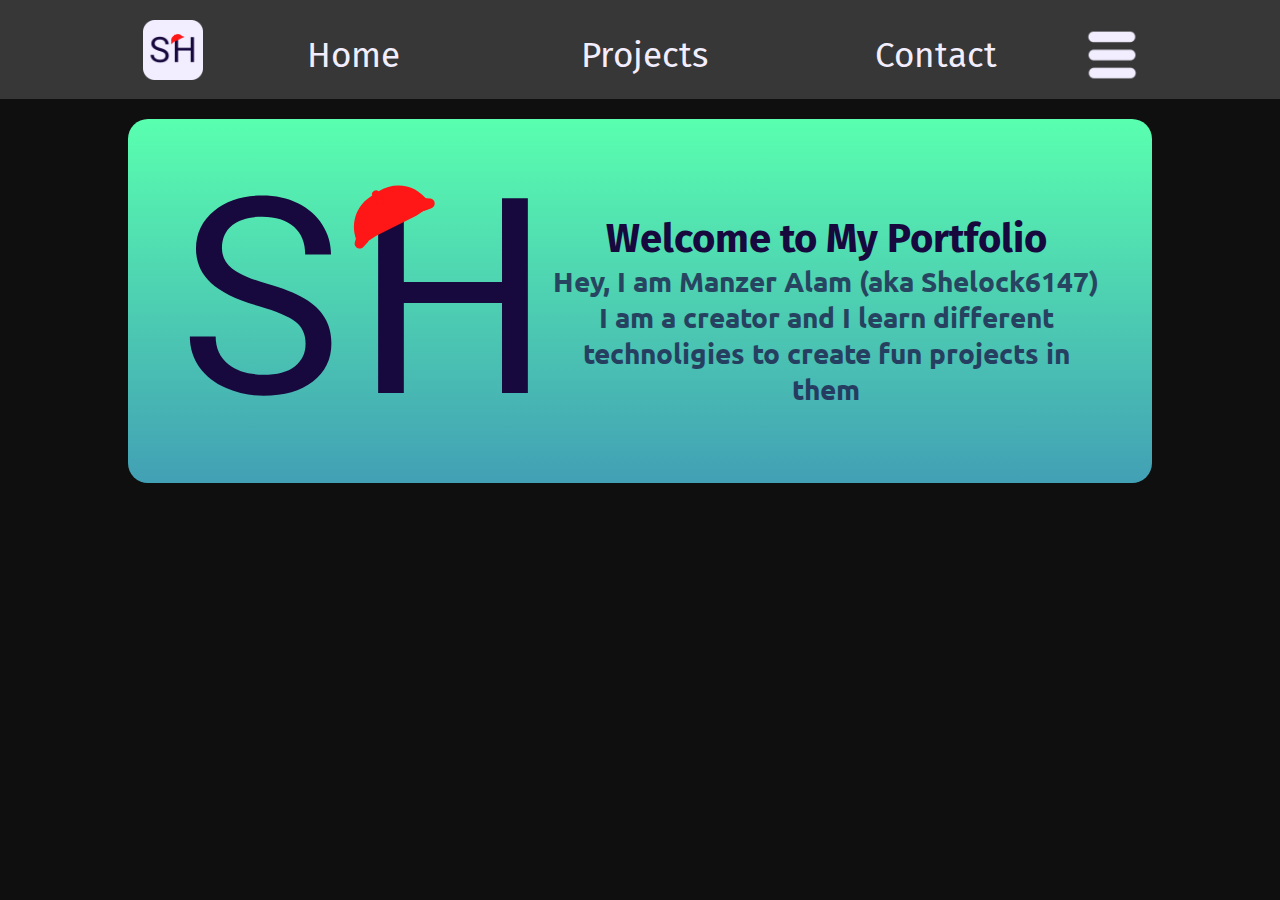
==== index.html @ ed98ef0a "added alias" ====
<!DOCTYPE html>
<html lang="en">
<head>
    <meta charset="UTF-8">
    <meta name="viewport" content="width=device-width, initial-scale=1.0">
    <title>Welcome to my Portfolio</title>
    <link rel="stylesheet" href="/styles/index.css">
</head>
<body>
    <!-- TODO Add Navbar -->
    <nav>
        <ul>
            <li><div class="logo"><a href="index.html"><img src="Assets/Shelock6147 Logo.png" alt="logo"></a></div></li>
            <li class="link"><a href="index.html">Home</a></li>
            <li class="link"><a href="#">Projects</a></li>
            <li class="link"><a href="#">Contact</a></li>
            <li><button class="menu"><img src="Assets/Menu Logo.png" alt="menu"></button></li>
        </ul>
    </nav>
    <main>
    <!-- TODO Add Header -->
        <header>
            <div class="animation">
            <svg width="372" height="321" viewBox="0 0 372 321" fill="none" xmlns="http://www.w3.org/2000/svg">
                    <g id="Sherlock Animation">
                    <path id="SH" d="M80.1461 167.171C58.1155 160.838 42.0608 153.078 31.982 143.892C21.9924 134.616 16.9977 123.199 16.9977 109.642C16.9977 94.3005 23.1074 81.6351 35.3268 71.6455C47.6353 61.5667 63.6008 56.5273 83.2232 56.5273C96.6021 56.5273 108.509 59.1139 118.945 64.2871C129.47 69.4603 137.586 76.5957 143.295 85.6934C149.092 94.791 151.991 104.736 151.991 115.528H126.17C126.17 103.755 122.423 94.5234 114.931 87.834C107.439 81.0553 96.8697 77.666 83.2232 77.666C70.5579 77.666 60.6575 80.4756 53.5221 86.0947C46.4758 91.6247 42.9527 99.3398 42.9527 109.24C42.9527 117.178 46.2975 123.912 52.9869 129.442C59.7656 134.883 71.2268 139.878 87.3707 144.427C103.604 148.976 116.269 154.015 125.367 159.545C134.554 164.986 141.332 171.363 145.703 178.677C150.162 185.991 152.392 194.598 152.392 204.498C152.392 220.285 146.238 232.951 133.929 242.494C121.621 251.949 105.165 256.676 84.5611 256.676C71.1822 256.676 58.6952 254.134 47.1002 249.05C35.5051 243.877 26.5413 236.83 20.2086 227.911C13.9651 218.992 10.8434 208.868 10.8434 197.541H36.6646C36.6646 209.314 40.9905 218.635 49.6422 225.503C58.3831 232.282 70.0227 235.671 84.5611 235.671C98.1184 235.671 108.509 232.906 115.734 227.376C122.959 221.846 126.571 214.309 126.571 204.766C126.571 195.222 123.226 187.864 116.537 182.69C109.847 177.428 97.7171 172.255 80.1461 167.171ZM348.848 254H323.027V163.96H224.826V254H199.138V59.2031H224.826V142.955H323.027V59.2031H348.848V254Z" fill="#17093E"/>
                    <g id="Hat">
                    <path id="Vector 1" d="M176.943 99.7075L175.91 102.968C174.306 108.037 180.672 111.776 184.317 107.906L188.731 103.219C192.438 99.2833 188.13 93.0829 183.149 95.1835L179.767 96.6097C178.417 97.1788 177.385 98.3111 176.943 99.7075Z" fill="#FF1616"/>
                    <path id="Vector 2" d="M247.813 59.2697L251.217 59.6047C256.508 60.1253 257.438 67.4498 252.445 69.2763L246.399 71.4883C241.322 73.3455 237.319 66.9439 241.211 63.1926L243.854 60.6456C244.908 59.6291 246.355 59.1262 247.813 59.2697Z" fill="#FF1616"/>
                    <path id="Rectangle 9" d="M180.864 107.523C170.007 91.0608 174.551 68.9139 191.013 58.0567L199.692 52.3333C216.154 41.4761 238.301 46.0201 249.158 62.4825V62.4825L252.144 67.0103L237.24 76.8396L197.277 96.6985L180.864 107.523V107.523Z" fill="#FF1616"/>
                    <rect id="Rectangle 15" x="198.059" y="49.8427" width="14.9142" height="7.84956" rx="3.92478" transform="rotate(56.1636 198.059 49.8427)" fill="#FF1616"/>
                    </g>
                    </g>    
            </svg>
            </div>
            <article>
                <h1>Welcome to My Portfolio</h1>
                <h2>Hey,
                    I am Manzer Alam (aka Shelock6147)<br>
                    I am a creator and I learn different technoligies to create fun projects in them</h2>
            </article>    
        </header>
    <!-- TODO Add Main Content -->
    <!-- TODO Add Recent Projects -->
    <!-- TODO Add All projects and a search section-->
    <!-- TODO Add Shop's Icon -->
    <!-- TODO Add Contact form -->
    </main>
    <!-- TODO Add Footer -->
</body>
<script src="/js/index.js"></script>
</html>
---- styles/index.css ----
@import url("https://fonts.googleapis.com/css2?family=Fira+Sans:wght@200;400;600;700&family=Ubuntu&display=swap");
@import url("https://fonts.googleapis.com/css2?family=Fira+Sans:wght@200;400;600;700&family=Ubuntu&display=swap");
@import url("https://fonts.googleapis.com/css2?family=Fira+Sans:wght@200;400;600;700&family=Ubuntu&display=swap");
* {
  -webkit-box-sizing: border-box;
          box-sizing: border-box;
  margin: 0;
  padding: 0;
  font-family: "Ubuntu";
}

a {
  color: inherit;
  text-decoration: none;
}

body {
  background-color: #0F0F0F;
  color: #F2EEFF;
}

main {
  padding-right: 10vw;
  padding-left: 10vw;
  padding-top: 20px;
  text-align: center;
}

nav {
  width: 100vw;
  padding: 10px;
  padding-top: 20px;
  background-color: #373737;
}

nav ul {
  margin-right: 10vw;
  margin-left: 10vw;
  list-style: none;
  display: -webkit-box;
  display: -ms-flexbox;
  display: flex;
  -webkit-box-orient: horizontal;
  -webkit-box-direction: normal;
      -ms-flex-direction: row;
          flex-direction: row;
  text-decoration: none;
  -webkit-box-align: center;
      -ms-flex-align: center;
          align-items: center;
  -ms-flex-line-pack: center;
      align-content: center;
  -webkit-box-pack: justify;
      -ms-flex-pack: justify;
          justify-content: space-between;
}

@media only screen and (max-width: 700px) {
  nav ul {
    margin-right: 5vw;
    margin-left: 5vw;
  }
}

nav ul li {
  color: #F2EEFF;
  text-align: center;
  font-size: 35px;
}

nav ul li a {
  text-decoration: none;
  font-family: "Fira Sans";
  padding: 5px;
}

nav ul li a:hover {
  background-color: rgba(255, 255, 255, 0.1);
}

.logo {
  -webkit-box-flex: 0;
      -ms-flex: 0;
          flex: 0;
}

.logo a img {
  height: 60px;
  width: 60px;
}

@media only screen and (max-width: 700px) {
  .logo a img {
    height: 40px;
    width: 40px;
  }
}

.logo a:hover {
  background-color: inherit;
}

@media only screen and (max-width: 700px) {
  .logo {
    -webkit-box-flex: 1;
        -ms-flex: 1;
            flex: 1;
  }
}

.menu {
  -webkit-box-flex: 0;
      -ms-flex: 0;
          flex: 0;
  background-color: inherit;
  border: none;
  outline: none;
  display: -webkit-box;
  display: -ms-flexbox;
  display: flex;
  -webkit-box-orient: horizontal;
  -webkit-box-direction: normal;
      -ms-flex-direction: row;
          flex-direction: row;
  -ms-flex-line-pack: end;
      align-content: flex-end;
}

.menu img {
  height: 60px;
  width: 60px;
}

@media only screen and (max-width: 700px) {
  .menu img {
    height: 40px;
    width: 40px;
  }
}

@media only screen and (max-width: 700px) {
  .menu {
    -webkit-box-flex: 1;
        -ms-flex: 1;
            flex: 1;
  }
}

.link {
  -webkit-box-flex: 1;
      -ms-flex: 1;
          flex: 1;
}

@media only screen and (max-width: 700px) {
  .link {
    display: none;
  }
}

header {
  border-radius: 20px;
  background: -webkit-gradient(linear, left top, left bottom, from(#59FFAF), to(rgba(89, 225, 255, 0.69)));
  background: linear-gradient(180deg, #59FFAF 0%, rgba(89, 225, 255, 0.69) 100%);
  color: #17093E;
  min-height: 40vh;
  padding-left: 5%;
  padding-right: 5%;
  padding-top: 20px;
  padding-bottom: 20px;
  display: -webkit-box;
  display: -ms-flexbox;
  display: flex;
  -webkit-box-pack: center;
      -ms-flex-pack: center;
          justify-content: center;
  -ms-flex-wrap: wrap;
      flex-wrap: wrap;
  -webkit-box-align: center;
      -ms-flex-align: center;
          align-items: center;
}

header article {
  min-width: 200px;
  -webkit-box-flex: 1;
      -ms-flex: 1;
          flex: 1;
  text-align: center;
  padding-top: 20px;
}

header article h1 {
  font-size: 40px;
  font-family: "Fira Sans";
}

header article h2 {
  font-size: 28px;
  opacity: 0.7;
}

@media only screen and (max-width: 700px) {
  header article {
    padding: 0px;
  }
  header article h1 {
    font-size: 32px;
  }
}

#Hat {
  -webkit-animation: hatr 0.6s ease-in-out infinite;
          animation: hatr 0.6s ease-in-out infinite;
  -webkit-transform-origin: center;
          transform-origin: center;
  transform-box: fill-box;
}

@-webkit-keyframes hatr {
  from {
    -webkit-transform: rotateZ(-10deg);
            transform: rotateZ(-10deg);
  }
  to {
    -webkit-transform: rotateZ(10deg);
            transform: rotateZ(10deg);
  }
}

@keyframes hatr {
  from {
    -webkit-transform: rotateZ(-10deg);
            transform: rotateZ(-10deg);
  }
  to {
    -webkit-transform: rotateZ(10deg);
            transform: rotateZ(10deg);
  }
}

@media only screen and (max-width: 700px) {
  .animation svg {
    width: 300px;
    height: auto;
  }
}
/*# sourceMappingURL=index.css.map */
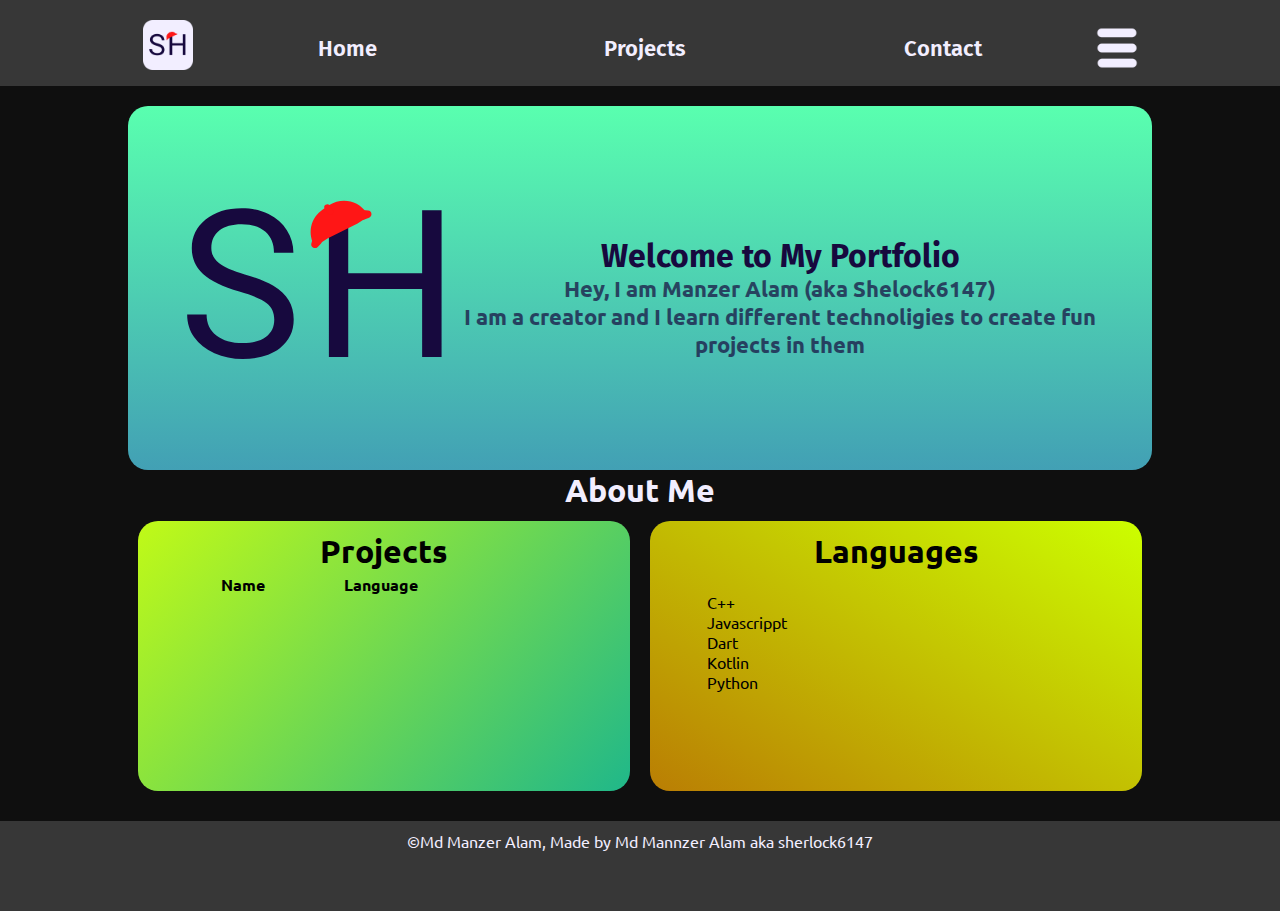
==== commit bfec57a1: "Added project and language section to website" ====
--- a/index.html
+++ b/index.html
@@ -3,6 +3,7 @@
 <head>
     <meta charset="UTF-8">
     <meta name="viewport" content="width=device-width, initial-scale=1.0">
+    <script src="https://ajax.googleapis.com/ajax/libs/jquery/3.5.1/jquery.min.js"></script>
     <title>Welcome to my Portfolio</title>
     <link rel="stylesheet" href="/styles/index.css">
 </head>
@@ -38,15 +39,50 @@
                 <h2>Hey,
                     I am Manzer Alam (aka Shelock6147)<br>
                     I am a creator and I learn different technoligies to create fun projects in them</h2>
-            </article>    
+            </article>   
         </header>
     <!-- TODO Add Main Content -->
+    <section>
+        <h1>About Me</h1>
+    </section>
+    <div class="section-holder">
+        <section id="projects">
+            <h1>Projects</h1>
+            <div class="p-table">
+                <table class="projects-table">
+                    <thead>
+                        <tr class="table-info">
+                            <th scope="col">Name</th>
+                            <th scope="col">Language</th>                        
+                        </tr>
+                    </thead>
+                    <tbody>
+                        
+                    </tbody>
+                </table>
+            </div>
+        </section>
+        <section id="languages">
+            <h1>Languages</h1>
+            <br>
+            <ul>
+                <li>C++</li>
+                <li>Javascrippt</li>
+                <li>Dart</li>
+                <li>Kotlin</li>
+                <li>Python</li>
+            </ul>
+        </section>
+    </div> 
     <!-- TODO Add Recent Projects -->
     <!-- TODO Add All projects and a search section-->
     <!-- TODO Add Shop's Icon -->
     <!-- TODO Add Contact form -->
     </main>
     <!-- TODO Add Footer -->
+    <footer>
+        &copy;Md Manzer Alam, Made by Md Mannzer Alam aka sherlock6147
+    </footer>
 </body>
 <script src="/js/index.js"></script>
 </html>--- a/styles/index.css
+++ b/styles/index.css
@@ -65,11 +65,12 @@
 nav ul li {
   color: #F2EEFF;
   text-align: center;
-  font-size: 35px;
 }
 
 nav ul li a {
   text-decoration: none;
+  font-size: 22px;
+  font-weight: 600;
   font-family: "Fira Sans";
   padding: 5px;
 }
@@ -85,8 +86,8 @@
 }
 
 .logo a img {
-  height: 60px;
-  width: 60px;
+  height: 50px;
+  width: 50px;
 }
 
 @media only screen and (max-width: 700px) {
@@ -127,8 +128,8 @@
 }
 
 .menu img {
-  height: 60px;
-  width: 60px;
+  height: 50px;
+  width: 50px;
 }
 
 @media only screen and (max-width: 700px) {
@@ -191,12 +192,12 @@
 }
 
 header article h1 {
-  font-size: 40px;
+  font-size: 32px;
   font-family: "Fira Sans";
 }
 
 header article h2 {
-  font-size: 28px;
+  font-size: 22px;
   opacity: 0.7;
 }
 
@@ -205,7 +206,7 @@
     padding: 0px;
   }
   header article h1 {
-    font-size: 32px;
+    font-size: 28px;
   }
 }
 
@@ -239,10 +240,109 @@
   }
 }
 
+.animation svg {
+  width: 280px;
+}
+
 @media only screen and (max-width: 700px) {
   .animation svg {
-    width: 300px;
+    width: 60vw;
     height: auto;
   }
 }
+
+#projects {
+  margin: 10px;
+  padding: 10px;
+  -webkit-box-flex: 1;
+      -ms-flex: 1;
+          flex: 1;
+  background: linear-gradient(133.39deg, #3DFE0D 1.03%, rgba(194, 253, 24, 0.982611) 1.04%, rgba(5, 245, 217, 0.69) 114.72%);
+  border-radius: 20px;
+  min-height: 30vh;
+  color: #000000;
+  display: -webkit-box;
+  display: -ms-flexbox;
+  display: flex;
+  -webkit-box-orient: vertical;
+  -webkit-box-direction: normal;
+      -ms-flex-direction: column;
+          flex-direction: column;
+  -webkit-box-align: center;
+      -ms-flex-align: center;
+          align-items: center;
+}
+
+#projects .p-table {
+  min-width: 70%;
+}
+
+#projects .p-table .projects-table {
+  text-align: left;
+  width: 100%;
+}
+
+@media only screen and (max-width: 700px) {
+  #projects {
+    margin: 0;
+    margin-top: 20px;
+    padding: 15px;
+  }
+}
+
+#languages {
+  margin: 10px;
+  padding: 10px;
+  -webkit-box-flex: 1;
+      -ms-flex: 1;
+          flex: 1;
+  background: linear-gradient(211.19deg, #CCFF00 0%, rgba(255, 122, 0, 0.69) 128.43%);
+  border-radius: 20px;
+  color: #000000;
+  min-height: 30vh;
+}
+
+#languages ul {
+  padding-left: 10%;
+  list-style: none;
+}
+
+#languages ul li {
+  text-align: left;
+}
+
+@media only screen and (max-width: 700px) {
+  #languages {
+    margin: 0;
+    margin-top: 20px;
+    padding: 15px;
+  }
+}
+
+.section-holder {
+  margin-bottom: 20px;
+  display: -webkit-box;
+  display: -ms-flexbox;
+  display: flex;
+  -ms-flex-wrap: wrap;
+      flex-wrap: wrap;
+}
+
+@media only screen and (max-width: 700px) {
+  .section-holder {
+    -webkit-box-orient: vertical;
+    -webkit-box-direction: normal;
+        -ms-flex-direction: column;
+            flex-direction: column;
+  }
+}
+
+footer {
+  padding-top: 10px;
+  margin: auto;
+  text-align: center;
+  min-height: 10vh;
+  vertical-align: baseline;
+  background-color: #373737;
+}
 /*# sourceMappingURL=index.css.map */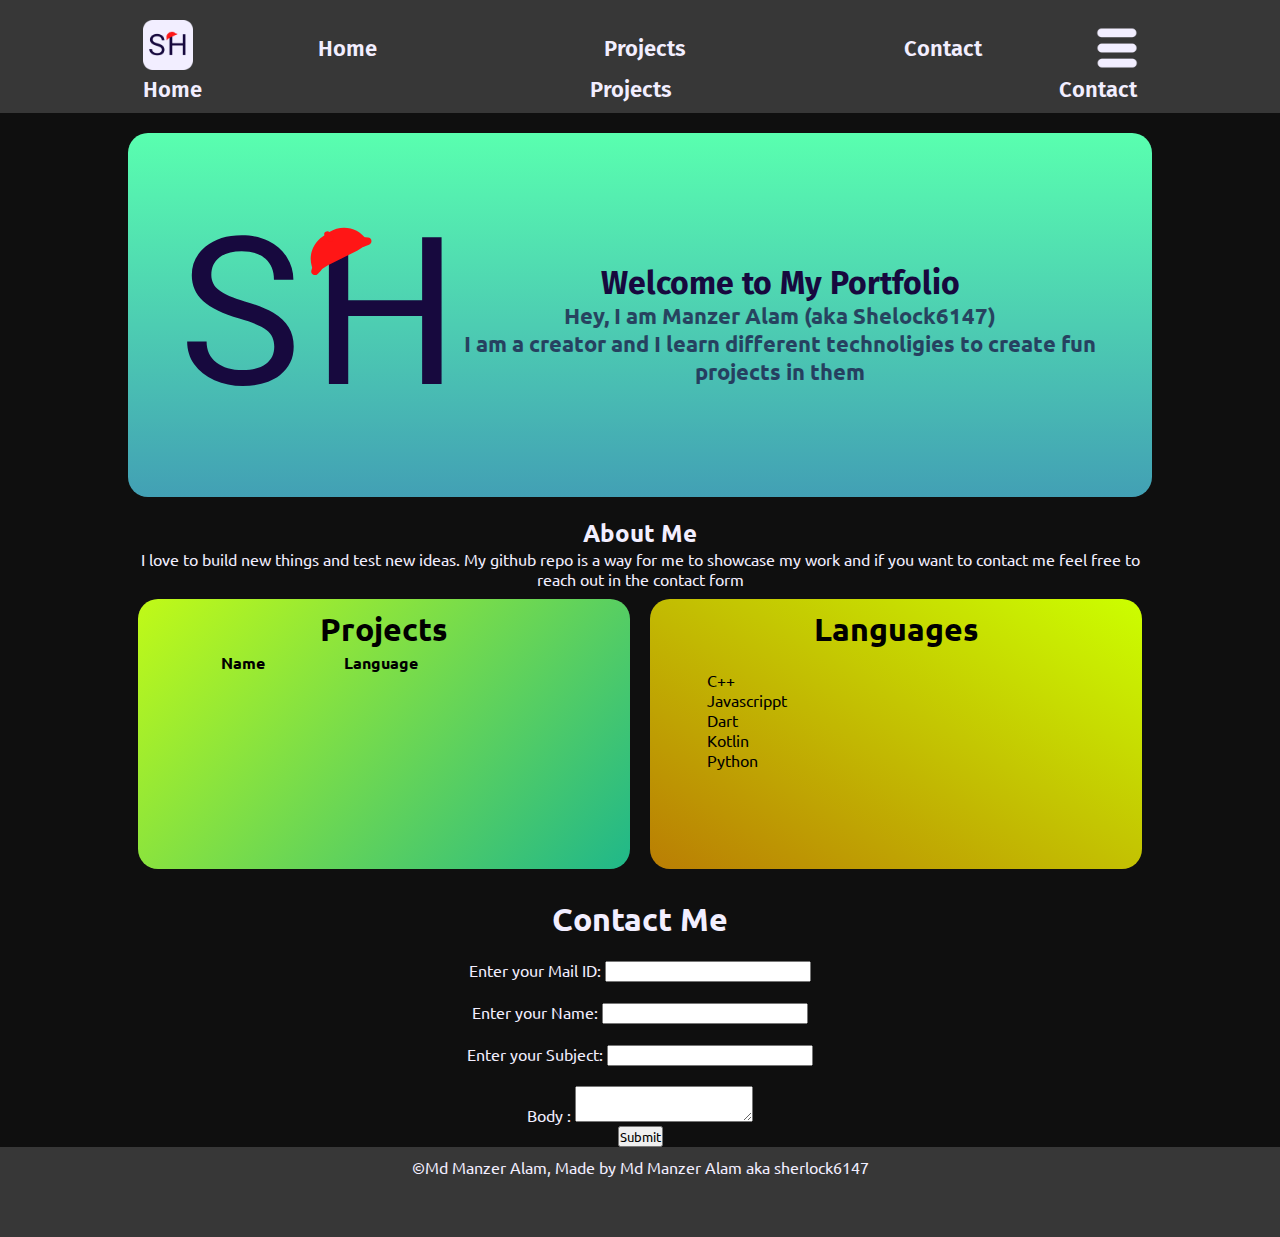
==== commit 279facc5: "Added prjects and contact pages" ====
--- a/index.html
+++ b/index.html
@@ -6,6 +6,7 @@
     <script src="https://ajax.googleapis.com/ajax/libs/jquery/3.5.1/jquery.min.js"></script>
     <title>Welcome to my Portfolio</title>
     <link rel="stylesheet" href="/styles/index.css">
+    <link rel="stylesheet" href="https://s.pageclip.co/v1/pageclip.css" media="screen">
 </head>
 <body>
     <!-- TODO Add Navbar -->
@@ -13,11 +14,19 @@
         <ul>
             <li><div class="logo"><a href="index.html"><img src="Assets/Shelock6147 Logo.png" alt="logo"></a></div></li>
             <li class="link"><a href="index.html">Home</a></li>
-            <li class="link"><a href="#">Projects</a></li>
-            <li class="link"><a href="#">Contact</a></li>
-            <li><button class="menu"><img src="Assets/Menu Logo.png" alt="menu"></button></li>
+            <li class="link"><a href="pages/projects.html">Projects</a></li>
+            <li class="link"><a href="pages/contact.html">Contact</a></li>
+            <li><button class="menu" id="menu-btn"><img src="Assets/Menu Logo.png" alt="menu"></button></li>
         </ul>
+        <div class="navigation invisible" id="main-nav">
+            <ul>
+                <li><a href="#">Home</a></li>
+                <li><a href="pages/projects.html">Projects</a></li>
+                <li><a href="pages/contact.html">Contact</a></li>
+            </ul>
+        </div>
     </nav>
+    
     <main>
     <!-- TODO Add Header -->
         <header>
@@ -42,8 +51,10 @@
             </article>   
         </header>
     <!-- TODO Add Main Content -->
-    <section>
-        <h1>About Me</h1>
+    <br>
+    <section class="welcome">
+        <h2>About Me</h2>
+        <p>I love to build new things and test new ideas. My github repo is a way for me to showcase my work and if you want to contact me feel free to reach out in the contact form</p>
     </section>
     <div class="section-holder">
         <section id="projects">
@@ -77,12 +88,43 @@
     <!-- TODO Add Recent Projects -->
     <!-- TODO Add All projects and a search section-->
     <!-- TODO Add Shop's Icon -->
-    <!-- TODO Add Contact form -->
+    <!-- TODO Add Contact form -->  
+
+    <section id="contact">
+        <h1>Contact Me</h1>
+        <form action="https://send.pageclip.co/YQ5Zv0TWNwy619gKRS7rpGezjDSi15XT/contact-form" class="pageclip-form" method="post">
+
+            <!-- text field -->
+            <br>
+            <label for="email">Enter your Mail ID: </label><input type="email" name="email" value=""/>
+            <br>
+            <br>
+            <label for="name">Enter your Name: </label><input type="text" name="name" value=""/>
+            <br>
+            <br>
+            <label for="email">Enter your Subject: </label><input type="text" name="subject" value=""/>
+            <br>
+            <br>
+            <label for="body">Body :</label> 
+            <textarea type="text" name="body">
+                
+            </textarea>
+            <br>
+            
+            <!-- hidden inputs -->
+            <input type="hidden" name="version" value="v1" />
+            <button class="pageclip-form__submit submit" type="button">
+              <span>Submit</span>
+            </button>
+          </form>
+    </section>
+    
     </main>
     <!-- TODO Add Footer -->
     <footer>
-        &copy;Md Manzer Alam, Made by Md Mannzer Alam aka sherlock6147
+        &copy;Md Manzer Alam, Made by Md Manzer Alam aka sherlock6147
     </footer>
+    <script src="https://s.pageclip.co/v1/pageclip.js" charset="utf-8"></script>
 </body>
 <script src="/js/index.js"></script>
 </html>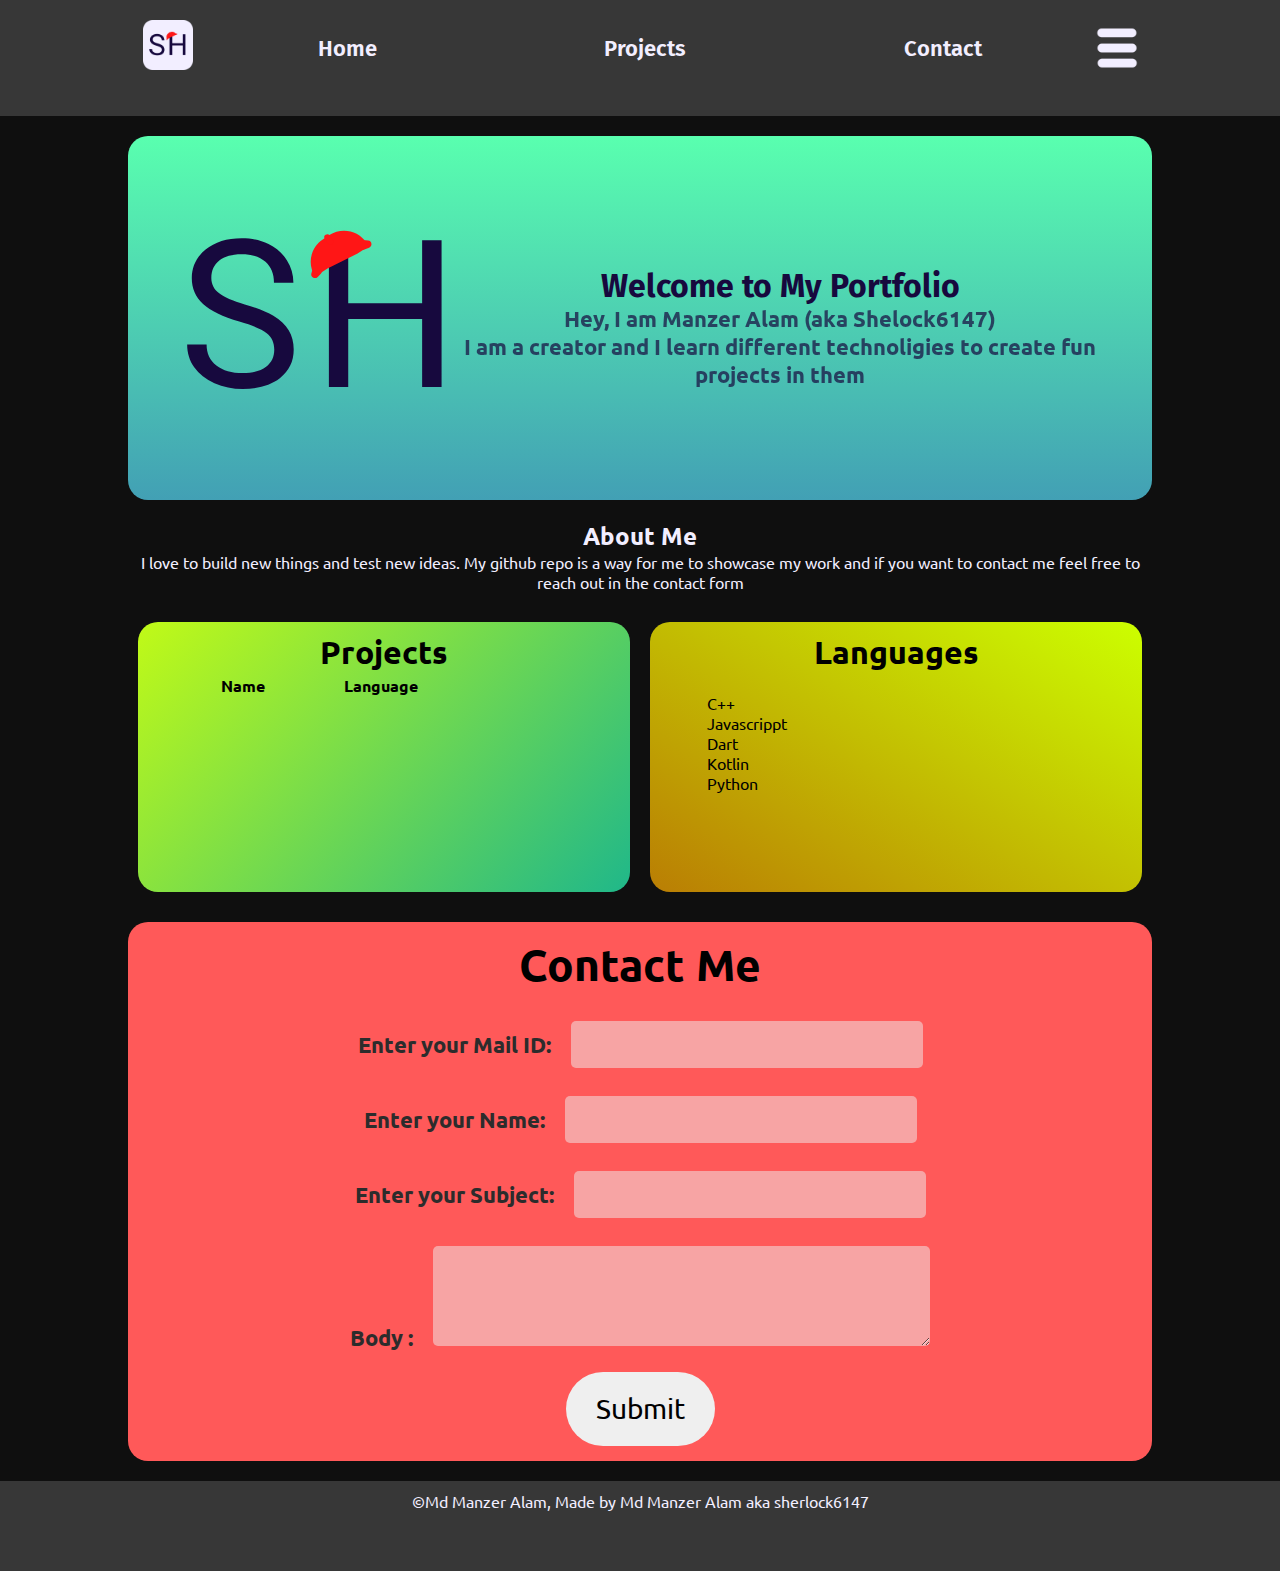
==== commit d3f271f2: "fixed submit button" ====
--- a/index.html
+++ b/index.html
@@ -113,7 +113,7 @@
             
             <!-- hidden inputs -->
             <input type="hidden" name="version" value="v1" />
-            <button class="pageclip-form__submit submit" type="button">
+            <button class="pageclip-form__submit submit" type="submit" id="submit-btn">
               <span>Submit</span>
             </button>
           </form>
--- a/styles/index.css
+++ b/styles/index.css
@@ -27,6 +27,9 @@
 }
 
 nav {
+  position: -webkit-sticky;
+  position: sticky;
+  top: 0;
   width: 100vw;
   padding: 10px;
   padding-top: 20px;
@@ -125,6 +128,7 @@
           flex-direction: row;
   -ms-flex-line-pack: end;
       align-content: flex-end;
+  cursor: pointer;
 }
 
 .menu img {
@@ -157,6 +161,30 @@
   .link {
     display: none;
   }
+}
+
+.navigation {
+  position: -webkit-sticky;
+  position: sticky;
+  right: 10px;
+  padding: 15px;
+  border-radius: 10px;
+  background-color: #373737;
+  color: #F2EEFF;
+}
+
+.navigation ul {
+  list-style: none;
+}
+
+.navigation ul li a {
+  text-decoration: none;
+}
+
+.invisible {
+  visibility: hidden;
+  height: 0;
+  width: 0;
 }
 
 header {
@@ -319,6 +347,55 @@
   }
 }
 
+#contact {
+  background: #FF5959;
+  padding: 15px;
+  border-radius: 20px;
+  font-size: 22px;
+  min-height: 30vh;
+  margin-bottom: 20px;
+  color: #2c2c2c;
+  font-weight: 600;
+}
+
+#contact h1 {
+  color: #000000;
+}
+
+#contact input {
+  min-height: 26px;
+  margin-left: 15px;
+  border: none;
+  max-width: 60vw;
+  padding: 10px;
+  font-size: 22px;
+  border-radius: 5px;
+  background-color: rgba(240, 240, 240, 0.5);
+  outline: none;
+}
+
+#contact textarea {
+  width: 50%;
+  min-height: 100px;
+  margin-left: 15px;
+  border: none;
+  padding: 10px;
+  border-radius: 5px;
+  font-size: 20px;
+  background-color: rgba(240, 240, 240, 0.5);
+  outline: none;
+}
+
+#contact #submit-btn {
+  margin-top: 20px;
+  border: none;
+  outline: none;
+  font-size: 28px;
+  padding: 20px 30px 20px 30px;
+  border-radius: 100px;
+  cursor: pointer;
+}
+
 .section-holder {
   margin-bottom: 20px;
   display: -webkit-box;
@@ -337,6 +414,12 @@
   }
 }
 
+@media only screen and (min-width: 700px) {
+  .section-holder {
+    margin-top: 20px;
+  }
+}
+
 footer {
   padding-top: 10px;
   margin: auto;
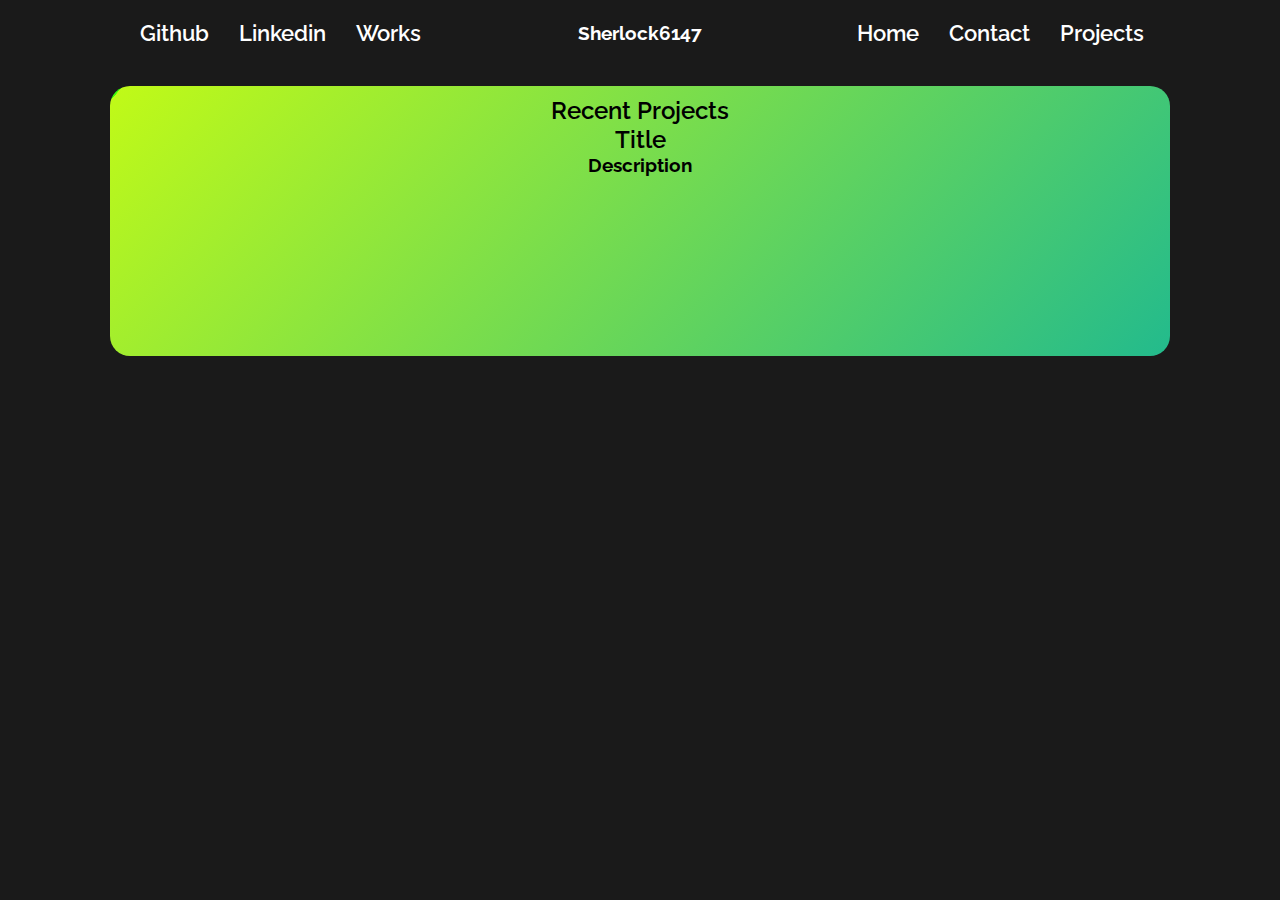
==== commit c6a44b2d: "navigation part completed" ====
--- a/index.html
+++ b/index.html
@@ -6,125 +6,55 @@
     <script src="https://ajax.googleapis.com/ajax/libs/jquery/3.5.1/jquery.min.js"></script>
     <title>Welcome to my Portfolio</title>
     <link rel="stylesheet" href="/styles/index.css">
-    <link rel="stylesheet" href="https://s.pageclip.co/v1/pageclip.css" media="screen">
 </head>
+<nav class="normal-nav">
+    <ul class="normal social">
+        <li><a href="https://github.com/sherlock6147/">Github</a></li>
+        <li><a href="https://www.linkedin.com/in/md-manzer-alam-0ba00280?lipi=urn%3Ali%3Apage%3Ad_flagship3_profile_view_base_contact_details%3BAGM%2BJZaRTQ2yHTjHMEjpXw%3D%3D">Linkedin</a></li>
+        <li><a href="#">Works</a></li>
+    </ul>
+    <ul>
+        <li><h3 id="logo">Sherlock6147</h3></li>
+    </ul>
+    <ul class="normal other">
+        <li><a href="./index.html">Home</a></li>
+        <li><a href="./pages/contact.html">Contact</a></li>
+        <li><a href="./pages/projects.html">Projects</a></li>
+    </ul>
+    <ul style="position: absolute;top: 5px;right: 0;">
+        <button id="menu-btn" onclick="showNav()">
+            <span></span>
+            <span></span>
+            <span></span>
+        </button>
+    </ul>
+</nav>
+<nav class="mob-nav" id="mob-nav">
+    <ul>
+        <li><a href="./index.html">Home</a></li>
+        <li><a href="./pages/contact.html">Contact</a></li>
+        <li><a href="./pages/projects.html">Projects</a></li>
+    </ul>
+    <ul>
+        <li><a href="https://github.com/sherlock6147/">Github</a></li>
+        <li><a href="https://www.linkedin.com/in/md-manzer-alam-0ba00280?lipi=urn%3Ali%3Apage%3Ad_flagship3_profile_view_base_contact_details%3BAGM%2BJZaRTQ2yHTjHMEjpXw%3D%3D">Linkedin</a></li>
+        <li><a href="#">Works</a></li>
+    </ul>
+</nav>
 <body>
-    <!-- TODO Add Navbar -->
-    <nav>
-        <ul>
-            <li><div class="logo"><a href="index.html"><img src="Assets/Shelock6147 Logo.png" alt="logo"></a></div></li>
-            <li class="link"><a href="index.html">Home</a></li>
-            <li class="link"><a href="pages/projects.html">Projects</a></li>
-            <li class="link"><a href="pages/contact.html">Contact</a></li>
-            <li><button class="menu" id="menu-btn"><img src="Assets/Menu Logo.png" alt="menu"></button></li>
-        </ul>
-        <div class="navigation invisible" id="main-nav">
-            <ul>
-                <li><a href="#">Home</a></li>
-                <li><a href="pages/projects.html">Projects</a></li>
-                <li><a href="pages/contact.html">Contact</a></li>
-            </ul>
-        </div>
-    </nav>
-    
     <main>
-    <!-- TODO Add Header -->
-        <header>
-            <div class="animation">
-            <svg width="372" height="321" viewBox="0 0 372 321" fill="none" xmlns="http://www.w3.org/2000/svg">
-                    <g id="Sherlock Animation">
-                    <path id="SH" d="M80.1461 167.171C58.1155 160.838 42.0608 153.078 31.982 143.892C21.9924 134.616 16.9977 123.199 16.9977 109.642C16.9977 94.3005 23.1074 81.6351 35.3268 71.6455C47.6353 61.5667 63.6008 56.5273 83.2232 56.5273C96.6021 56.5273 108.509 59.1139 118.945 64.2871C129.47 69.4603 137.586 76.5957 143.295 85.6934C149.092 94.791 151.991 104.736 151.991 115.528H126.17C126.17 103.755 122.423 94.5234 114.931 87.834C107.439 81.0553 96.8697 77.666 83.2232 77.666C70.5579 77.666 60.6575 80.4756 53.5221 86.0947C46.4758 91.6247 42.9527 99.3398 42.9527 109.24C42.9527 117.178 46.2975 123.912 52.9869 129.442C59.7656 134.883 71.2268 139.878 87.3707 144.427C103.604 148.976 116.269 154.015 125.367 159.545C134.554 164.986 141.332 171.363 145.703 178.677C150.162 185.991 152.392 194.598 152.392 204.498C152.392 220.285 146.238 232.951 133.929 242.494C121.621 251.949 105.165 256.676 84.5611 256.676C71.1822 256.676 58.6952 254.134 47.1002 249.05C35.5051 243.877 26.5413 236.83 20.2086 227.911C13.9651 218.992 10.8434 208.868 10.8434 197.541H36.6646C36.6646 209.314 40.9905 218.635 49.6422 225.503C58.3831 232.282 70.0227 235.671 84.5611 235.671C98.1184 235.671 108.509 232.906 115.734 227.376C122.959 221.846 126.571 214.309 126.571 204.766C126.571 195.222 123.226 187.864 116.537 182.69C109.847 177.428 97.7171 172.255 80.1461 167.171ZM348.848 254H323.027V163.96H224.826V254H199.138V59.2031H224.826V142.955H323.027V59.2031H348.848V254Z" fill="#17093E"/>
-                    <g id="Hat">
-                    <path id="Vector 1" d="M176.943 99.7075L175.91 102.968C174.306 108.037 180.672 111.776 184.317 107.906L188.731 103.219C192.438 99.2833 188.13 93.0829 183.149 95.1835L179.767 96.6097C178.417 97.1788 177.385 98.3111 176.943 99.7075Z" fill="#FF1616"/>
-                    <path id="Vector 2" d="M247.813 59.2697L251.217 59.6047C256.508 60.1253 257.438 67.4498 252.445 69.2763L246.399 71.4883C241.322 73.3455 237.319 66.9439 241.211 63.1926L243.854 60.6456C244.908 59.6291 246.355 59.1262 247.813 59.2697Z" fill="#FF1616"/>
-                    <path id="Rectangle 9" d="M180.864 107.523C170.007 91.0608 174.551 68.9139 191.013 58.0567L199.692 52.3333C216.154 41.4761 238.301 46.0201 249.158 62.4825V62.4825L252.144 67.0103L237.24 76.8396L197.277 96.6985L180.864 107.523V107.523Z" fill="#FF1616"/>
-                    <rect id="Rectangle 15" x="198.059" y="49.8427" width="14.9142" height="7.84956" rx="3.92478" transform="rotate(56.1636 198.059 49.8427)" fill="#FF1616"/>
-                    </g>
-                    </g>    
-            </svg>
-            </div>
-            <article>
-                <h1>Welcome to My Portfolio</h1>
-                <h2>Hey,
-                    I am Manzer Alam (aka Shelock6147)<br>
-                    I am a creator and I learn different technoligies to create fun projects in them</h2>
-            </article>   
-        </header>
-    <!-- TODO Add Main Content -->
-    <br>
-    <section class="welcome">
-        <h2>About Me</h2>
-        <p>I love to build new things and test new ideas. My github repo is a way for me to showcase my work and if you want to contact me feel free to reach out in the contact form</p>
-    </section>
-    <div class="section-holder">
         <section id="projects">
-            <h1>Projects</h1>
-            <div class="p-table">
-                <table class="projects-table">
-                    <thead>
-                        <tr class="table-info">
-                            <th scope="col">Name</th>
-                            <th scope="col">Language</th>                        
-                        </tr>
-                    </thead>
-                    <tbody>
-                        
-                    </tbody>
-                </table>
+            <h2>Recent Projects</h2>
+            <div id="project-holder">
+                <div class="project">
+                    <h2>Title</h2>
+                    <h3>Description</h3>
+                    <br>
+                    <a href="" class="link"></a>
+                </div>
             </div>
         </section>
-        <section id="languages">
-            <h1>Languages</h1>
-            <br>
-            <ul>
-                <li>C++</li>
-                <li>Javascrippt</li>
-                <li>Dart</li>
-                <li>Kotlin</li>
-                <li>Python</li>
-            </ul>
-        </section>
-    </div> 
-    <!-- TODO Add Recent Projects -->
-    <!-- TODO Add All projects and a search section-->
-    <!-- TODO Add Shop's Icon -->
-    <!-- TODO Add Contact form -->  
-
-    <section id="contact">
-        <h1>Contact Me</h1>
-        <form action="https://send.pageclip.co/YQ5Zv0TWNwy619gKRS7rpGezjDSi15XT/contact-form" class="pageclip-form" method="post">
-
-            <!-- text field -->
-            <br>
-            <label for="email">Enter your Mail ID: </label><input type="email" name="email" value=""/>
-            <br>
-            <br>
-            <label for="name">Enter your Name: </label><input type="text" name="name" value=""/>
-            <br>
-            <br>
-            <label for="email">Enter your Subject: </label><input type="text" name="subject" value=""/>
-            <br>
-            <br>
-            <label for="body">Body :</label> 
-            <textarea type="text" name="body">
-                
-            </textarea>
-            <br>
-            
-            <!-- hidden inputs -->
-            <input type="hidden" name="version" value="v1" />
-            <button class="pageclip-form__submit submit" type="submit" id="submit-btn">
-              <span>Submit</span>
-            </button>
-          </form>
-    </section>
-    
-    </main>
-    <!-- TODO Add Footer -->
-    <footer>
-        &copy;Md Manzer Alam, Made by Md Manzer Alam aka sherlock6147
-    </footer>
-    <script src="https://s.pageclip.co/v1/pageclip.js" charset="utf-8"></script>
+    </main>    
 </body>
 <script src="/js/index.js"></script>
 </html>--- a/styles/index.css
+++ b/styles/index.css
@@ -1,12 +1,13 @@
-@import url("https://fonts.googleapis.com/css2?family=Fira+Sans:wght@200;400;600;700&family=Ubuntu&display=swap");
-@import url("https://fonts.googleapis.com/css2?family=Fira+Sans:wght@200;400;600;700&family=Ubuntu&display=swap");
-@import url("https://fonts.googleapis.com/css2?family=Fira+Sans:wght@200;400;600;700&family=Ubuntu&display=swap");
+@import url("https://fonts.googleapis.com/css2?family=Quicksand:wght@400;500;600;700&family=Raleway:wght@400;600;800&display=swap");
+@import url("https://fonts.googleapis.com/css2?family=Quicksand:wght@400;500;600;700&family=Raleway:wght@400;600;800&display=swap");
+@import url("https://fonts.googleapis.com/css2?family=Quicksand:wght@400;500;600;700&family=Raleway:wght@400;600;800&display=swap");
+@import url("https://fonts.googleapis.com/css2?family=Quicksand:wght@400;500;600;700&family=Raleway:wght@400;600;800&display=swap");
 * {
   -webkit-box-sizing: border-box;
           box-sizing: border-box;
   margin: 0;
   padding: 0;
-  font-family: "Ubuntu";
+  font-family: "Quicksand";
 }
 
 a {
@@ -15,15 +16,83 @@
 }
 
 body {
-  background-color: #0F0F0F;
-  color: #F2EEFF;
+  background-color: #1a1a1a;
+  color: #FFFFFF;
 }
 
 main {
-  padding-right: 10vw;
-  padding-left: 10vw;
-  padding-top: 20px;
+  padding: 10px 100px;
   text-align: center;
+}
+
+@media only screen and (max-width: 700px) {
+  main {
+    padding: 10px 10px;
+  }
+}
+
+h1, h2, h3 {
+  font-family: 'Raleway';
+}
+
+h1 {
+  font-weight: 900;
+}
+
+h2 {
+  font-weight: 600;
+}
+
+h3 {
+  font-family: 600;
+}
+
+h4, h5, h6, p {
+  font-family: 'Quicksand';
+}
+
+h4 {
+  font-weight: 700;
+}
+
+button {
+  padding: 0px;
+  margin: 0px;
+}
+
+#menu-btn {
+  display: -webkit-box;
+  display: -ms-flexbox;
+  display: flex;
+  background: none;
+  border: none;
+  -webkit-box-pack: center;
+      -ms-flex-pack: center;
+          justify-content: center;
+  -webkit-box-align: center;
+      -ms-flex-align: center;
+          align-items: center;
+  -webkit-box-orient: vertical;
+  -webkit-box-direction: normal;
+      -ms-flex-direction: column;
+          flex-direction: column;
+  display: none;
+}
+
+#menu-btn span {
+  height: 3px;
+  border-radius: 10px;
+  margin: 4px 0px;
+  width: 30px;
+  background-color: #FFFFFF;
+}
+
+@media only screen and (max-width: 600px) {
+  #menu-btn {
+    display: -webkit-box;
+    display: -ms-flexbox;
+    display: flex;
+  }
 }
 
 nav {
@@ -31,14 +100,24 @@
   position: sticky;
   top: 0;
   width: 100vw;
-  padding: 10px;
-  padding-top: 20px;
-  background-color: #373737;
+  z-index: 100;
+  background-color: #1a1a1a;
+  display: -webkit-box;
+  display: -ms-flexbox;
+  display: flex;
+  padding: 20px 100px;
+}
+
+@media only screen and (max-width: 1100px) {
+  nav {
+    padding: 15px 5px;
+  }
 }
 
 nav ul {
-  margin-right: 10vw;
-  margin-left: 10vw;
+  -webkit-box-flex: 1;
+      -ms-flex: 1;
+          flex: 1;
   list-style: none;
   display: -webkit-box;
   display: -ms-flexbox;
@@ -53,9 +132,9 @@
           align-items: center;
   -ms-flex-line-pack: center;
       align-content: center;
-  -webkit-box-pack: justify;
-      -ms-flex-pack: justify;
-          justify-content: space-between;
+  -webkit-box-pack: center;
+      -ms-flex-pack: center;
+          justify-content: center;
 }
 
 @media only screen and (max-width: 700px) {
@@ -66,20 +145,34 @@
 }
 
 nav ul li {
-  color: #F2EEFF;
+  color: #FFFFFF;
   text-align: center;
+  margin: 0px 5px;
 }
 
 nav ul li a {
   text-decoration: none;
   font-size: 22px;
+  border-radius: 100px;
   font-weight: 600;
-  font-family: "Fira Sans";
-  padding: 5px;
+  font-family: "Raleway";
+  padding: 5px 10px;
 }
 
 nav ul li a:hover {
   background-color: rgba(255, 255, 255, 0.1);
+}
+
+@media only screen and (max-width: 850px) {
+  nav .normal.social {
+    display: none;
+  }
+}
+
+@media only screen and (max-width: 600px) {
+  nav .normal.other {
+    display: none;
+  }
 }
 
 .logo {
@@ -169,8 +262,8 @@
   right: 10px;
   padding: 15px;
   border-radius: 10px;
-  background-color: #373737;
-  color: #F2EEFF;
+  background-color: #1a1a1a;
+  color: #FFFFFF;
 }
 
 .navigation ul {
@@ -181,8 +274,61 @@
   text-decoration: none;
 }
 
-.invisible {
-  visibility: hidden;
+.mob-nav {
+  display: none;
+}
+
+@media only screen and (max-width: 600px) {
+  .mob-nav {
+    display: -webkit-box;
+    display: -ms-flexbox;
+    display: flex;
+    z-index: 100;
+    top: 50px;
+    position: -webkit-sticky;
+    position: sticky;
+    -webkit-box-orient: vertical;
+    -webkit-box-direction: normal;
+        -ms-flex-direction: column;
+            flex-direction: column;
+    -webkit-box-pack: center;
+        -ms-flex-pack: center;
+            justify-content: center;
+    -webkit-box-align: center;
+        -ms-flex-align: center;
+            align-items: center;
+    height: calc(50vh - 50px);
+    margin: calc(20vh - 20px) 0px;
+  }
+  .mob-nav ul {
+    display: -webkit-box;
+    display: -ms-flexbox;
+    display: flex;
+    -webkit-box-flex: 1;
+        -ms-flex: 1;
+            flex: 1;
+    height: 30%;
+    -webkit-box-orient: vertical;
+    -webkit-box-direction: normal;
+        -ms-flex-direction: column;
+            flex-direction: column;
+    -webkit-box-pack: justify;
+        -ms-flex-pack: justify;
+            justify-content: space-between;
+    -webkit-box-align: center;
+        -ms-flex-align: center;
+            align-items: center;
+  }
+  .mob-nav ul li {
+    -webkit-box-flex: 1;
+        -ms-flex: 1;
+            flex: 1;
+    margin: 10px 0px;
+  }
+}
+
+.mob-nav.invisible {
+  display: none;
   height: 0;
   width: 0;
 }
@@ -221,7 +367,7 @@
 
 header article h1 {
   font-size: 32px;
-  font-family: "Fira Sans";
+  font-family: "Raleway";
 }
 
 header article h2 {
@@ -426,6 +572,6 @@
   text-align: center;
   min-height: 10vh;
   vertical-align: baseline;
-  background-color: #373737;
+  background-color: #1a1a1a;
 }
 /*# sourceMappingURL=index.css.map */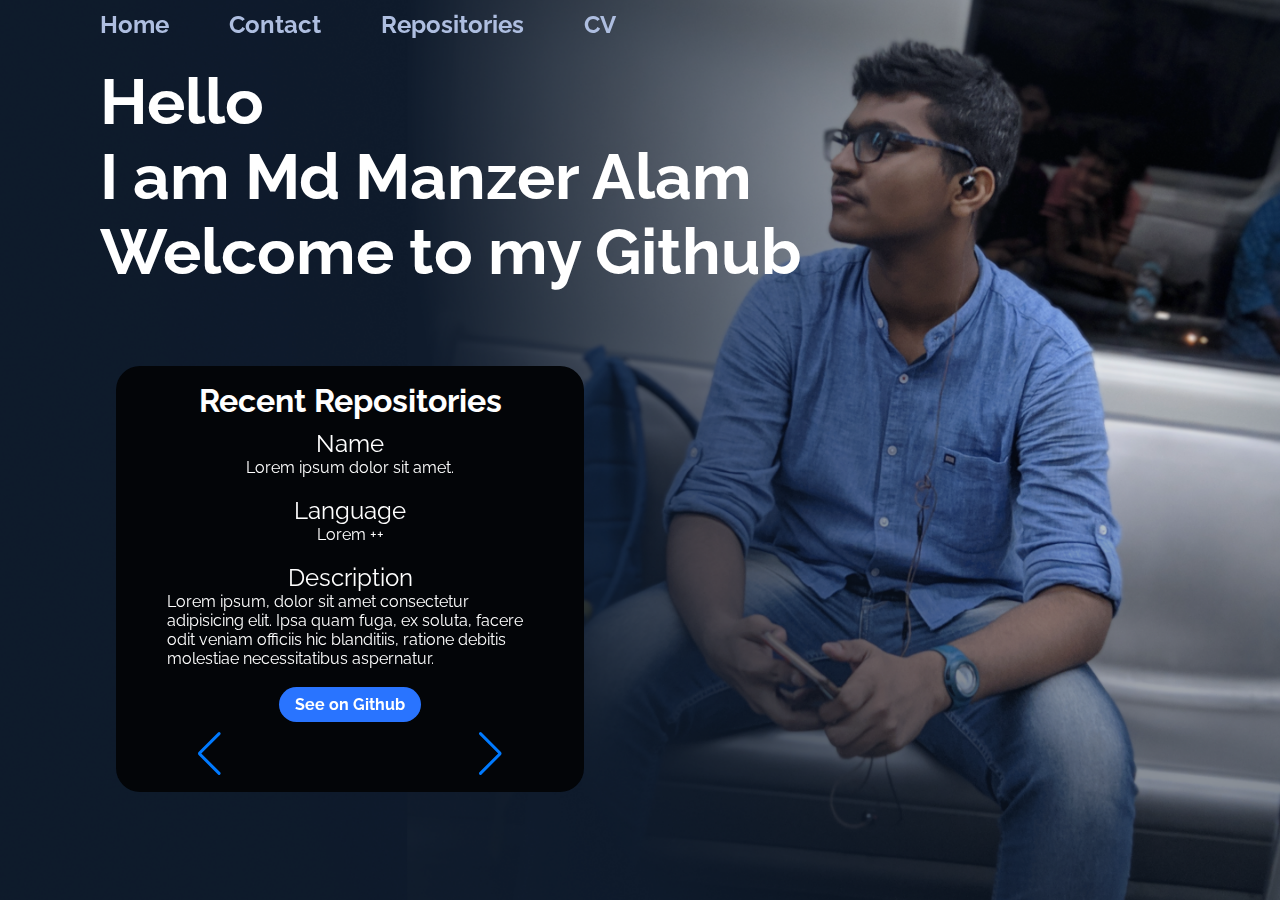
==== commit 6ec99343: "fixed swiper bug" ====
--- a/index.html
+++ b/index.html
@@ -2,59 +2,108 @@
 <html lang="en">
 <head>
     <meta charset="UTF-8">
+    <meta http-equiv="X-UA-Compatible" content="IE=edge">
     <meta name="viewport" content="width=device-width, initial-scale=1.0">
-    <script src="https://ajax.googleapis.com/ajax/libs/jquery/3.5.1/jquery.min.js"></script>
-    <title>Welcome to my Portfolio</title>
-    <link rel="stylesheet" href="/styles/index.css">
+    <title>My Github Portfolio</title>
+    <link rel="stylesheet" href="https://unpkg.com/swiper/swiper-bundle.min.css"/>
+    <link rel="stylesheet" href="./styles/index.css">
 </head>
-<nav class="normal-nav">
-    <ul class="normal social">
-        <li><a href="https://github.com/sherlock6147/">Github</a></li>
-        <li><a href="https://www.linkedin.com/in/md-manzer-alam-0ba00280?lipi=urn%3Ali%3Apage%3Ad_flagship3_profile_view_base_contact_details%3BAGM%2BJZaRTQ2yHTjHMEjpXw%3D%3D">Linkedin</a></li>
-        <li><a href="#">Works</a></li>
-    </ul>
-    <ul>
-        <li><h3 id="logo">Sherlock6147</h3></li>
-    </ul>
-    <ul class="normal other">
-        <li><a href="./index.html">Home</a></li>
-        <li><a href="./pages/contact.html">Contact</a></li>
-        <li><a href="./pages/projects.html">Projects</a></li>
-    </ul>
-    <ul style="position: absolute;top: 5px;right: 0;">
-        <button id="menu-btn" onclick="showNav()">
-            <span></span>
-            <span></span>
-            <span></span>
-        </button>
-    </ul>
+<nav id="large">
+    <li><a href="#" class="nav-link">Home</a></li>
+    <li><a href="./contact.html" class="nav-link">Contact</a></li>
+    <li><a href="./repos.html" class="nav-link">Repositories</a></li>
+    <li><a href="#" class="nav-link">CV</a></li>
 </nav>
-<nav class="mob-nav" id="mob-nav">
-    <ul>
-        <li><a href="./index.html">Home</a></li>
-        <li><a href="./pages/contact.html">Contact</a></li>
-        <li><a href="./pages/projects.html">Projects</a></li>
-    </ul>
-    <ul>
-        <li><a href="https://github.com/sherlock6147/">Github</a></li>
-        <li><a href="https://www.linkedin.com/in/md-manzer-alam-0ba00280?lipi=urn%3Ali%3Apage%3Ad_flagship3_profile_view_base_contact_details%3BAGM%2BJZaRTQ2yHTjHMEjpXw%3D%3D">Linkedin</a></li>
-        <li><a href="#">Works</a></li>
-    </ul>
+<nav id="small" class="inactive">
+    <li><a href="#" class="nav-link">Home</a></li>
+    <li><a href="./contact.html" class="nav-link">Contact</a></li>
+    <li><a href="./repos.html" class="nav-link">Repositories</a></li>
+    <li><a href="#" class="nav-link">CV</a></li>
 </nav>
+<button id="menu-btn" onclick="toggleMenu()">
+    <img src="./Assets/Menu Logo.png" alt="menu logo">
+</button>
 <body>
-    <main>
-        <section id="projects">
-            <h2>Recent Projects</h2>
-            <div id="project-holder">
-                <div class="project">
-                    <h2>Title</h2>
-                    <h3>Description</h3>
-                    <br>
-                    <a href="" class="link"></a>
+    <header>
+        <section>
+            <h1>Hello <br>I am Md Manzer Alam <br>Welcome to my Github</h1>
+            <div id="projects-holder">
+                <div class="swiper-container mySwiper">
+                    <h3 style="text-align: center;font-weight: 700;">Recent Repositories</h3>
+                    <div class="swiper-wrapper" id="projects-view">
+                        <div class="swiper-slide">
+                            <h4>Name</h4>
+                            <p>Lorem ipsum dolor sit amet.</p>
+                            <br>
+                            <h4>Language</h4>
+                            <p>Lorem ++</p>
+                            <br>
+                            <h4>Description</h4>
+                            <p>Lorem ipsum, dolor sit amet consectetur adipisicing elit. Ipsa quam fuga, ex soluta, facere odit veniam officiis hic blanditiis, ratione debitis molestiae necessitatibus aspernatur.</p>
+                            <br>
+                            <a href="#" class="git-link">See on Github</a>
+                        </div>
+                        <div class="swiper-slide">
+                            <h4>Name</h4>
+                            <p>Lorem ipsum dolor sit amet.</p>
+                            <br>
+                            <h4>Language</h4>
+                            <p>Lorem ++</p>
+                            <br>
+                            <h4>Description</h4>
+                            <p>Lorem ipsum, dolor sit amet consectetur adipisicing elit. Ipsa quam fuga, ex soluta, facere odit veniam officiis hic blanditiis, ratione debitis molestiae necessitatibus aspernatur.</p>
+                            <br>
+                            <a href="#" class="git-link">See on Github</a>
+                        </div>
+                        <div class="swiper-slide">
+                            <h4>Name</h4>
+                            <p>Lorem ipsum dolor sit amet.</p>
+                            <br>
+                            <h4>Language</h4>
+                            <p>Lorem ++</p>
+                            <br>
+                            <h4>Description</h4>
+                            <p>Lorem ipsum, dolor sit amet consectetur adipisicing elit. Ipsa quam fuga, ex soluta, facere odit veniam officiis hic blanditiis, ratione debitis molestiae necessitatibus aspernatur.</p>
+                            <br>
+                            <a href="#" class="git-link">See on Github</a>
+                        </div>
+                        <div class="swiper-slide">
+                            <h4>Name</h4>
+                            <p>Lorem ipsum dolor sit amet.</p>
+                            <br>
+                            <h4>Language</h4>
+                            <p>Lorem ++</p>
+                            <br>
+                            <h4>Description</h4>
+                            <p>Lorem ipsum, dolor sit amet consectetur adipisicing elit. Ipsa quam fuga, ex soluta, facere odit veniam officiis hic blanditiis, ratione debitis molestiae necessitatibus aspernatur.</p>
+                            <br>
+                            <a href="#" class="git-link">See on Github</a>
+                        </div>
+                        <div class="swiper-slide">
+                            <h4>Name</h4>
+                            <p>Lorem ipsum dolor sit amet.</p>
+                            <br>
+                            <h4>Language</h4>
+                            <p>Lorem ++</p>
+                            <br>
+                            <h4>Description</h4>
+                            <p>Lorem ipsum, dolor sit amet consectetur adipisicing elit. Ipsa quam fuga, ex soluta, facere odit veniam officiis hic blanditiis, ratione debitis molestiae necessitatibus aspernatur.</p>
+                            <br>
+                            <a href="#" class="git-link">See on Github</a>
+                        </div>
+                    </div>
+                    <ul style="display: flex;gap: 3em;list-style: none;margin: 0px 4em;justify-content: space-between;">
+                        <li>
+                            <div class="swiper-button-prev"></div></li>
+
+                        <li>
+                            <div class="swiper-button-next"></div></li>
+                    </ul>
                 </div>
-            </div>
+                
         </section>
-    </main>    
+    </header>
 </body>
-<script src="/js/index.js"></script>
+<script src="https://unpkg.com/swiper/swiper-bundle.min.js"></script>
+<script src="./js/index.js"></script>
 </html>--- a/styles/index.css
+++ b/styles/index.css
@@ -1,440 +1,57 @@
-@import url("https://fonts.googleapis.com/css2?family=Quicksand:wght@400;500;600;700&family=Raleway:wght@400;600;800&display=swap");
-@import url("https://fonts.googleapis.com/css2?family=Quicksand:wght@400;500;600;700&family=Raleway:wght@400;600;800&display=swap");
-@import url("https://fonts.googleapis.com/css2?family=Quicksand:wght@400;500;600;700&family=Raleway:wght@400;600;800&display=swap");
-@import url("https://fonts.googleapis.com/css2?family=Quicksand:wght@400;500;600;700&family=Raleway:wght@400;600;800&display=swap");
+@import url("https://fonts.googleapis.com/css2?family=Raleway:wght@200;400;700;900&display=swap");
 * {
+  padding: 0;
+  margin: 0;
   -webkit-box-sizing: border-box;
           box-sizing: border-box;
-  margin: 0;
-  padding: 0;
-  font-family: "Quicksand";
-}
-
-a {
+  font-family: "Raleway";
+}
+
+html {
+  font-size: 16px;
+}
+
+@media screen and (max-width: 600px) {
+  html {
+    font-size: 12px;
+  }
+}
+
+body {
+  background-color: #101c2e;
+  color: white;
+}
+
+h1, h2, h3, h4, p {
   color: inherit;
-  text-decoration: none;
-}
-
-body {
-  background-color: #1a1a1a;
-  color: #FFFFFF;
-}
-
-main {
-  padding: 10px 100px;
-  text-align: center;
-}
-
-@media only screen and (max-width: 700px) {
-  main {
-    padding: 10px 10px;
-  }
-}
-
-h1, h2, h3 {
-  font-family: 'Raleway';
 }
 
 h1 {
-  font-weight: 900;
+  font-size: 4rem;
+  font-weight: 700;
 }
 
 h2 {
-  font-weight: 600;
+  font-size: 3rem;
+  font-weight: 700;
 }
 
 h3 {
-  font-family: 600;
-}
-
-h4, h5, h6, p {
-  font-family: 'Quicksand';
+  font-size: 2rem;
+  font-weight: 400;
 }
 
 h4 {
-  font-weight: 700;
-}
-
-button {
-  padding: 0px;
-  margin: 0px;
-}
-
-#menu-btn {
-  display: -webkit-box;
-  display: -ms-flexbox;
-  display: flex;
-  background: none;
-  border: none;
-  -webkit-box-pack: center;
-      -ms-flex-pack: center;
-          justify-content: center;
-  -webkit-box-align: center;
-      -ms-flex-align: center;
-          align-items: center;
-  -webkit-box-orient: vertical;
-  -webkit-box-direction: normal;
-      -ms-flex-direction: column;
-          flex-direction: column;
-  display: none;
-}
-
-#menu-btn span {
-  height: 3px;
-  border-radius: 10px;
-  margin: 4px 0px;
-  width: 30px;
-  background-color: #FFFFFF;
-}
-
-@media only screen and (max-width: 600px) {
-  #menu-btn {
-    display: -webkit-box;
-    display: -ms-flexbox;
-    display: flex;
-  }
-}
-
-nav {
-  position: -webkit-sticky;
-  position: sticky;
-  top: 0;
-  width: 100vw;
-  z-index: 100;
-  background-color: #1a1a1a;
-  display: -webkit-box;
-  display: -ms-flexbox;
-  display: flex;
-  padding: 20px 100px;
-}
-
-@media only screen and (max-width: 1100px) {
-  nav {
-    padding: 15px 5px;
-  }
-}
-
-nav ul {
-  -webkit-box-flex: 1;
-      -ms-flex: 1;
-          flex: 1;
-  list-style: none;
-  display: -webkit-box;
-  display: -ms-flexbox;
-  display: flex;
-  -webkit-box-orient: horizontal;
-  -webkit-box-direction: normal;
-      -ms-flex-direction: row;
-          flex-direction: row;
-  text-decoration: none;
-  -webkit-box-align: center;
-      -ms-flex-align: center;
-          align-items: center;
-  -ms-flex-line-pack: center;
-      align-content: center;
-  -webkit-box-pack: center;
-      -ms-flex-pack: center;
-          justify-content: center;
-}
-
-@media only screen and (max-width: 700px) {
-  nav ul {
-    margin-right: 5vw;
-    margin-left: 5vw;
-  }
-}
-
-nav ul li {
-  color: #FFFFFF;
-  text-align: center;
-  margin: 0px 5px;
-}
-
-nav ul li a {
-  text-decoration: none;
-  font-size: 22px;
-  border-radius: 100px;
-  font-weight: 600;
-  font-family: "Raleway";
-  padding: 5px 10px;
-}
-
-nav ul li a:hover {
-  background-color: rgba(255, 255, 255, 0.1);
-}
-
-@media only screen and (max-width: 850px) {
-  nav .normal.social {
-    display: none;
-  }
-}
-
-@media only screen and (max-width: 600px) {
-  nav .normal.other {
-    display: none;
-  }
-}
-
-.logo {
-  -webkit-box-flex: 0;
-      -ms-flex: 0;
-          flex: 0;
-}
-
-.logo a img {
-  height: 50px;
-  width: 50px;
-}
-
-@media only screen and (max-width: 700px) {
-  .logo a img {
-    height: 40px;
-    width: 40px;
-  }
-}
-
-.logo a:hover {
-  background-color: inherit;
-}
-
-@media only screen and (max-width: 700px) {
-  .logo {
-    -webkit-box-flex: 1;
-        -ms-flex: 1;
-            flex: 1;
-  }
-}
-
-.menu {
-  -webkit-box-flex: 0;
-      -ms-flex: 0;
-          flex: 0;
-  background-color: inherit;
-  border: none;
-  outline: none;
-  display: -webkit-box;
-  display: -ms-flexbox;
-  display: flex;
-  -webkit-box-orient: horizontal;
-  -webkit-box-direction: normal;
-      -ms-flex-direction: row;
-          flex-direction: row;
-  -ms-flex-line-pack: end;
-      align-content: flex-end;
-  cursor: pointer;
-}
-
-.menu img {
-  height: 50px;
-  width: 50px;
-}
-
-@media only screen and (max-width: 700px) {
-  .menu img {
-    height: 40px;
-    width: 40px;
-  }
-}
-
-@media only screen and (max-width: 700px) {
-  .menu {
-    -webkit-box-flex: 1;
-        -ms-flex: 1;
-            flex: 1;
-  }
-}
-
-.link {
-  -webkit-box-flex: 1;
-      -ms-flex: 1;
-          flex: 1;
-}
-
-@media only screen and (max-width: 700px) {
-  .link {
-    display: none;
-  }
-}
-
-.navigation {
-  position: -webkit-sticky;
-  position: sticky;
-  right: 10px;
-  padding: 15px;
-  border-radius: 10px;
-  background-color: #1a1a1a;
-  color: #FFFFFF;
-}
-
-.navigation ul {
-  list-style: none;
-}
-
-.navigation ul li a {
-  text-decoration: none;
-}
-
-.mob-nav {
-  display: none;
-}
-
-@media only screen and (max-width: 600px) {
-  .mob-nav {
-    display: -webkit-box;
-    display: -ms-flexbox;
-    display: flex;
-    z-index: 100;
-    top: 50px;
-    position: -webkit-sticky;
-    position: sticky;
-    -webkit-box-orient: vertical;
-    -webkit-box-direction: normal;
-        -ms-flex-direction: column;
-            flex-direction: column;
-    -webkit-box-pack: center;
-        -ms-flex-pack: center;
-            justify-content: center;
-    -webkit-box-align: center;
-        -ms-flex-align: center;
-            align-items: center;
-    height: calc(50vh - 50px);
-    margin: calc(20vh - 20px) 0px;
-  }
-  .mob-nav ul {
-    display: -webkit-box;
-    display: -ms-flexbox;
-    display: flex;
-    -webkit-box-flex: 1;
-        -ms-flex: 1;
-            flex: 1;
-    height: 30%;
-    -webkit-box-orient: vertical;
-    -webkit-box-direction: normal;
-        -ms-flex-direction: column;
-            flex-direction: column;
-    -webkit-box-pack: justify;
-        -ms-flex-pack: justify;
-            justify-content: space-between;
-    -webkit-box-align: center;
-        -ms-flex-align: center;
-            align-items: center;
-  }
-  .mob-nav ul li {
-    -webkit-box-flex: 1;
-        -ms-flex: 1;
-            flex: 1;
-    margin: 10px 0px;
-  }
-}
-
-.mob-nav.invisible {
-  display: none;
-  height: 0;
-  width: 0;
-}
-
-header {
-  border-radius: 20px;
-  background: -webkit-gradient(linear, left top, left bottom, from(#59FFAF), to(rgba(89, 225, 255, 0.69)));
-  background: linear-gradient(180deg, #59FFAF 0%, rgba(89, 225, 255, 0.69) 100%);
-  color: #17093E;
-  min-height: 40vh;
-  padding-left: 5%;
-  padding-right: 5%;
-  padding-top: 20px;
-  padding-bottom: 20px;
-  display: -webkit-box;
-  display: -ms-flexbox;
-  display: flex;
-  -webkit-box-pack: center;
-      -ms-flex-pack: center;
-          justify-content: center;
-  -ms-flex-wrap: wrap;
-      flex-wrap: wrap;
-  -webkit-box-align: center;
-      -ms-flex-align: center;
-          align-items: center;
-}
-
-header article {
-  min-width: 200px;
-  -webkit-box-flex: 1;
-      -ms-flex: 1;
-          flex: 1;
-  text-align: center;
-  padding-top: 20px;
-}
-
-header article h1 {
-  font-size: 32px;
-  font-family: "Raleway";
-}
-
-header article h2 {
-  font-size: 22px;
-  opacity: 0.7;
-}
-
-@media only screen and (max-width: 700px) {
-  header article {
-    padding: 0px;
-  }
-  header article h1 {
-    font-size: 28px;
-  }
-}
-
-#Hat {
-  -webkit-animation: hatr 0.6s ease-in-out infinite;
-          animation: hatr 0.6s ease-in-out infinite;
-  -webkit-transform-origin: center;
-          transform-origin: center;
-  transform-box: fill-box;
-}
-
-@-webkit-keyframes hatr {
-  from {
-    -webkit-transform: rotateZ(-10deg);
-            transform: rotateZ(-10deg);
-  }
-  to {
-    -webkit-transform: rotateZ(10deg);
-            transform: rotateZ(10deg);
-  }
-}
-
-@keyframes hatr {
-  from {
-    -webkit-transform: rotateZ(-10deg);
-            transform: rotateZ(-10deg);
-  }
-  to {
-    -webkit-transform: rotateZ(10deg);
-            transform: rotateZ(10deg);
-  }
-}
-
-.animation svg {
-  width: 280px;
-}
-
-@media only screen and (max-width: 700px) {
-  .animation svg {
-    width: 60vw;
-    height: auto;
-  }
-}
-
-#projects {
-  margin: 10px;
-  padding: 10px;
-  -webkit-box-flex: 1;
-      -ms-flex: 1;
-          flex: 1;
-  background: linear-gradient(133.39deg, #3DFE0D 1.03%, rgba(194, 253, 24, 0.982611) 1.04%, rgba(5, 245, 217, 0.69) 114.72%);
-  border-radius: 20px;
-  min-height: 30vh;
-  color: #000000;
+  font-size: 1.5rem;
+  font-weight: 400;
+}
+
+p {
+  font-size: 1rem;
+  font-weight: 400;
+}
+
+#small {
   display: -webkit-box;
   display: -ms-flexbox;
   display: flex;
@@ -442,136 +59,172 @@
   -webkit-box-direction: normal;
       -ms-flex-direction: column;
           flex-direction: column;
+  -webkit-box-pack: center;
+      -ms-flex-pack: center;
+          justify-content: center;
   -webkit-box-align: center;
       -ms-flex-align: center;
           align-items: center;
-}
-
-#projects .p-table {
-  min-width: 70%;
-}
-
-#projects .p-table .projects-table {
-  text-align: left;
-  width: 100%;
-}
-
-@media only screen and (max-width: 700px) {
-  #projects {
-    margin: 0;
-    margin-top: 20px;
-    padding: 15px;
-  }
-}
-
-#languages {
-  margin: 10px;
-  padding: 10px;
-  -webkit-box-flex: 1;
-      -ms-flex: 1;
-          flex: 1;
-  background: linear-gradient(211.19deg, #CCFF00 0%, rgba(255, 122, 0, 0.69) 128.43%);
-  border-radius: 20px;
-  color: #000000;
-  min-height: 30vh;
-}
-
-#languages ul {
-  padding-left: 10%;
-  list-style: none;
-}
-
-#languages ul li {
-  text-align: left;
-}
-
-@media only screen and (max-width: 700px) {
-  #languages {
-    margin: 0;
-    margin-top: 20px;
-    padding: 15px;
-  }
-}
-
-#contact {
-  background: #FF5959;
-  padding: 15px;
-  border-radius: 20px;
-  font-size: 22px;
-  min-height: 30vh;
-  margin-bottom: 20px;
-  color: #2c2c2c;
-  font-weight: 600;
-}
-
-#contact h1 {
-  color: #000000;
-}
-
-#contact input {
-  min-height: 26px;
-  margin-left: 15px;
-  border: none;
-  max-width: 60vw;
-  padding: 10px;
-  font-size: 22px;
-  border-radius: 5px;
-  background-color: rgba(240, 240, 240, 0.5);
-  outline: none;
-}
-
-#contact textarea {
-  width: 50%;
-  min-height: 100px;
-  margin-left: 15px;
-  border: none;
-  padding: 10px;
-  border-radius: 5px;
-  font-size: 20px;
-  background-color: rgba(240, 240, 240, 0.5);
-  outline: none;
-}
-
-#contact #submit-btn {
-  margin-top: 20px;
-  border: none;
-  outline: none;
-  font-size: 28px;
-  padding: 20px 30px 20px 30px;
-  border-radius: 100px;
-  cursor: pointer;
-}
-
-.section-holder {
-  margin-bottom: 20px;
+  -ms-flex-wrap: nowrap;
+      flex-wrap: nowrap;
+  position: fixed;
+  top: 0;
+  left: 0;
+  width: 100vw;
+  height: 100vh;
+  z-index: 99;
+  background-color: #101c2e;
+  margin: 0;
+  gap: 2em;
+}
+
+#small li {
+  padding: 0.5em 1em;
+  border-radius: 10px;
+}
+
+#small li a {
+  opacity: 1;
+  margin: auto;
+  font-size: 1.5rem;
+}
+
+@media screen and (min-width: 700px) {
+  #small {
+    display: none;
+  }
+}
+
+#small.inactive {
+  display: none;
+}
+
+nav {
+  position: fixed;
+  left: 0;
+  z-index: 1;
+  top: 0;
+  margin: 10px 100px;
   display: -webkit-box;
   display: -ms-flexbox;
   display: flex;
-  -ms-flex-wrap: wrap;
-      flex-wrap: wrap;
-}
-
-@media only screen and (max-width: 700px) {
-  .section-holder {
-    -webkit-box-orient: vertical;
-    -webkit-box-direction: normal;
-        -ms-flex-direction: column;
-            flex-direction: column;
-  }
-}
-
-@media only screen and (min-width: 700px) {
-  .section-holder {
-    margin-top: 20px;
-  }
-}
-
-footer {
-  padding-top: 10px;
+  font-size: 1.5rem;
+  list-style: none;
+  gap: 2.5em;
+}
+
+nav a {
+  text-decoration: none;
+  color: #aebee0;
+  font-weight: 700;
+}
+
+@media screen and (max-width: 700px) {
+  #large {
+    display: none;
+  }
+}
+
+header {
+  height: 100vh;
+  width: 100%;
+  background: url("../Assets/header_bg.png");
+  background-position: top right;
+  background-size: cover;
+  background-repeat: no-repeat;
+}
+
+@media screen and (max-width: 500px) {
+  header {
+    background-position: top right -150px;
+  }
+}
+
+header section {
+  margin: 0px 100px;
+  position: relative;
+  top: 4rem;
+  color: white;
+}
+
+@media screen and (max-width: 600px) {
+  header section {
+    margin: 0px 10px;
+  }
+}
+
+header section #projects-holder {
+  margin-top: 4em;
+  padding: 0.8rem 1em;
+  max-width: 500px;
+  min-height: 400px;
+  overflow: hidden;
+}
+
+header section #projects-holder .swiper-container {
+  height: 100%;
+  width: 100%;
+  background-color: #030508;
+  padding: 1rem;
+  border-radius: 1.5rem;
+}
+
+header section #projects-holder .swiper-container .swiper-wrapper .swiper-slide {
+  text-align: left;
+  padding: 10px 2.2em;
+  -webkit-box-orient: vertical;
+  -webkit-box-direction: normal;
+      -ms-flex-direction: column;
+          flex-direction: column;
+  display: -ms-flexbox;
+  display: -webkit-box;
+  display: flex;
+  -webkit-box-pack: center;
+  -ms-flex-pack: center;
+  justify-content: center;
+  -webkit-box-align: center;
+  -ms-flex-align: center;
+  align-items: center;
+}
+
+header section #projects-holder .swiper-container .swiper-wrapper .swiper-slide a {
+  margin: 0px auto;
+  font-weight: 700;
+  text-decoration: none;
+  color: inherit;
+  padding: 0.5em 1em;
+  background-color: #2974ff;
+  border-radius: 100px;
+}
+
+#menu-btn {
+  position: fixed;
+  margin: 15px 10px;
+  right: 0;
+  top: 0;
+  height: 2rem;
+  z-index: 9999;
+  width: 2rem;
+  outline: none;
+  border: none;
+  background: none;
+}
+
+#menu-btn img {
+  width: 100%;
+  height: 100%;
+}
+
+@media screen and (min-width: 700px) {
+  #menu-btn {
+    display: none;
+  }
+}
+
+.swiper-button-prev, .swiper-button-next {
+  position: relative;
+  top: 0px !important;
+  left: 0px;
   margin: auto;
-  text-align: center;
-  min-height: 10vh;
-  vertical-align: baseline;
-  background-color: #1a1a1a;
 }
 /*# sourceMappingURL=index.css.map */